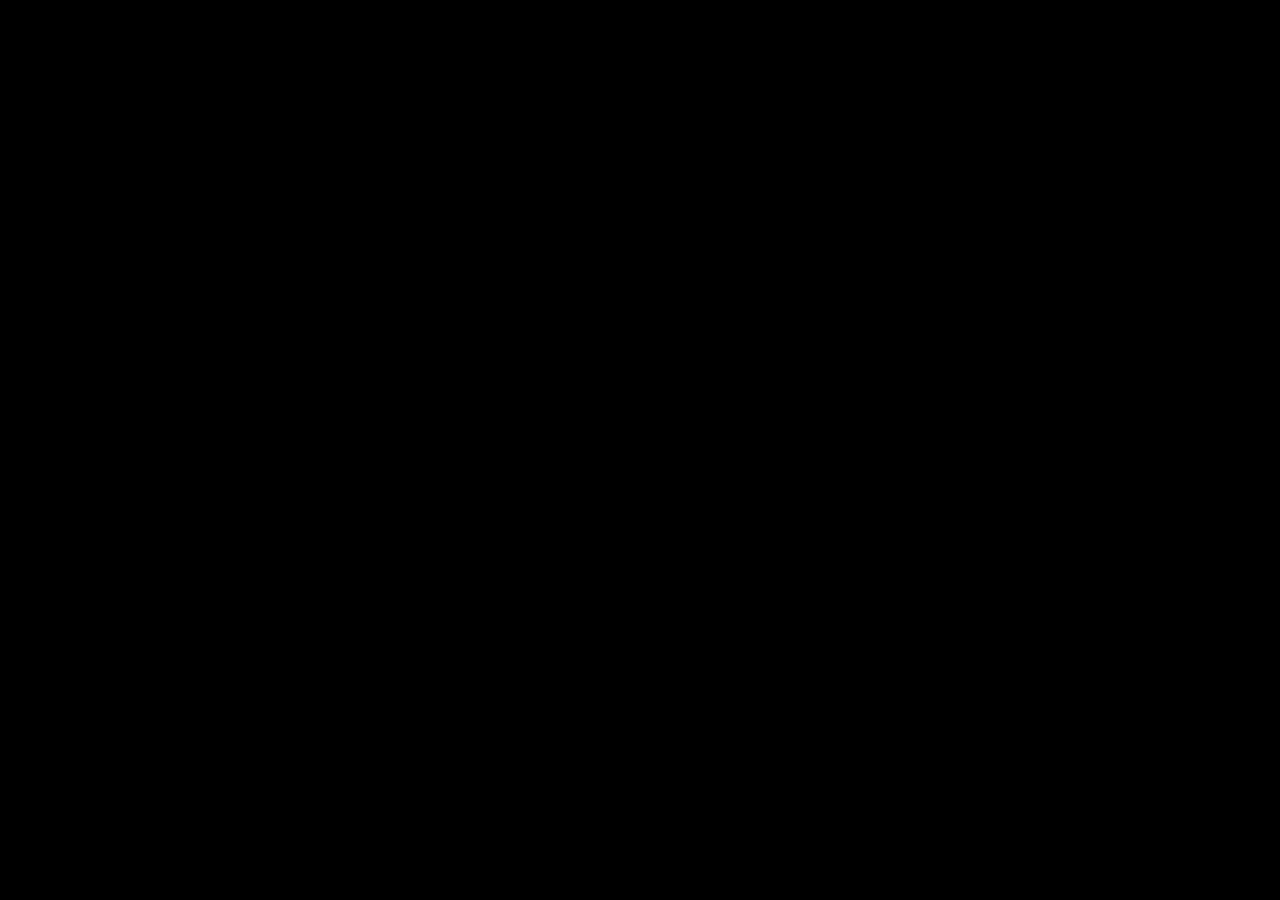
==== RPG/index.html @ 946a0b77 "Add files via upload" ====
<!DOCTYPE html>
<html lang="en">
	<head>
		<meta charset="utf-8">
		<meta name="viewport" content="width=device-width, user-scalable=no, initial-scale=1.0">
		<title>RPG</title>
		<style>
html, body, #canvas {
	margin: 0;
	padding: 0;
	border: 0;
}

body {
	color: white;
	background-color: black;
	overflow: hidden;
	touch-action: none;
}

#canvas {
	display: block;
}

#canvas:focus {
	outline: none;
}

#status, #status-splash, #status-progress {
	position: absolute;
	left: 0;
	right: 0;
}

#status, #status-splash {
	top: 0;
	bottom: 0;
}

#status {
	background-color: #242424;
	display: flex;
	flex-direction: column;
	justify-content: center;
	align-items: center;
	visibility: hidden;
}

#status-splash {
	max-height: 100%;
	max-width: 100%;
	margin: auto;
}

#status-splash.show-image--false {
	display: none;
}

#status-splash.fullsize--true {
	height: 100%;
	width: 100%;
	object-fit: contain;
}

#status-splash.use-filter--false {
	image-rendering: pixelated;
}

#status-progress, #status-notice {
	display: none;
}

#status-progress {
	bottom: 10%;
	width: 50%;
	margin: 0 auto;
}

#status-notice {
	background-color: #5b3943;
	border-radius: 0.5rem;
	border: 1px solid #9b3943;
	color: #e0e0e0;
	font-family: 'Noto Sans', 'Droid Sans', Arial, sans-serif;
	line-height: 1.3;
	margin: 0 2rem;
	overflow: hidden;
	padding: 1rem;
	text-align: center;
	z-index: 1;
}
		</style>
		<link id="-gd-engine-icon" rel="icon" type="image/png" href="index.icon.png" />
<link rel="apple-touch-icon" href="index.apple-touch-icon.png"/>

	</head>
	<body>
		<canvas id="canvas">
			Your browser does not support the canvas tag.
		</canvas>

		<noscript>
			Your browser does not support JavaScript.
		</noscript>

		<div id="status">
			<img id="status-splash" class="show-image--true fullsize--true use-filter--true" src="index.png" alt="">
			<progress id="status-progress"></progress>
			<div id="status-notice"></div>
		</div>

		<script src="index.js"></script>
		<script>
const GODOT_CONFIG = {"args":[],"canvasResizePolicy":2,"ensureCrossOriginIsolationHeaders":true,"executable":"index","experimentalVK":false,"fileSizes":{"index.pck":250688,"index.wasm":52126319},"focusCanvas":true,"gdextensionLibs":[]};
const GODOT_THREADS_ENABLED = false;
const engine = new Engine(GODOT_CONFIG);

(function () {
	const statusOverlay = document.getElementById('status');
	const statusProgress = document.getElementById('status-progress');
	const statusNotice = document.getElementById('status-notice');

	let initializing = true;
	let statusMode = '';

	function setStatusMode(mode) {
		if (statusMode === mode || !initializing) {
			return;
		}
		if (mode === 'hidden') {
			statusOverlay.remove();
			initializing = false;
			return;
		}
		statusOverlay.style.visibility = 'visible';
		statusProgress.style.display = mode === 'progress' ? 'block' : 'none';
		statusNotice.style.display = mode === 'notice' ? 'block' : 'none';
		statusMode = mode;
	}

	function setStatusNotice(text) {
		while (statusNotice.lastChild) {
			statusNotice.removeChild(statusNotice.lastChild);
		}
		const lines = text.split('\n');
		lines.forEach((line) => {
			statusNotice.appendChild(document.createTextNode(line));
			statusNotice.appendChild(document.createElement('br'));
		});
	}

	function displayFailureNotice(err) {
		console.error(err);
		if (err instanceof Error) {
			setStatusNotice(err.message);
		} else if (typeof err === 'string') {
			setStatusNotice(err);
		} else {
			setStatusNotice('An unknown error occurred.');
		}
		setStatusMode('notice');
		initializing = false;
	}

	const missing = Engine.getMissingFeatures({
		threads: GODOT_THREADS_ENABLED,
	});

	if (missing.length !== 0) {
		if (GODOT_CONFIG['serviceWorker'] && GODOT_CONFIG['ensureCrossOriginIsolationHeaders'] && 'serviceWorker' in navigator) {
			let serviceWorkerRegistrationPromise;
			try {
				serviceWorkerRegistrationPromise = navigator.serviceWorker.getRegistration();
			} catch (err) {
				serviceWorkerRegistrationPromise = Promise.reject(new Error('Service worker registration failed.'));
			}
			// There's a chance that installing the service worker would fix the issue
			Promise.race([
				serviceWorkerRegistrationPromise.then((registration) => {
					if (registration != null) {
						return Promise.reject(new Error('Service worker already exists.'));
					}
					return registration;
				}).then(() => engine.installServiceWorker()),
				// For some reason, `getRegistration()` can stall
				new Promise((resolve) => {
					setTimeout(() => resolve(), 2000);
				}),
			]).then(() => {
				// Reload if there was no error.
				window.location.reload();
			}).catch((err) => {
				console.error('Error while registering service worker:', err);
			});
		} else {
			// Display the message as usual
			const missingMsg = 'Error\nThe following features required to run Godot projects on the Web are missing:\n';
			displayFailureNotice(missingMsg + missing.join('\n'));
		}
	} else {
		setStatusMode('progress');
		engine.startGame({
			'onProgress': function (current, total) {
				if (current > 0 && total > 0) {
					statusProgress.value = current;
					statusProgress.max = total;
				} else {
					statusProgress.removeAttribute('value');
					statusProgress.removeAttribute('max');
				}
			},
		}).then(() => {
			setStatusMode('hidden');
		}, displayFailureNotice);
	}
}());
		</script>
	</body>
</html>
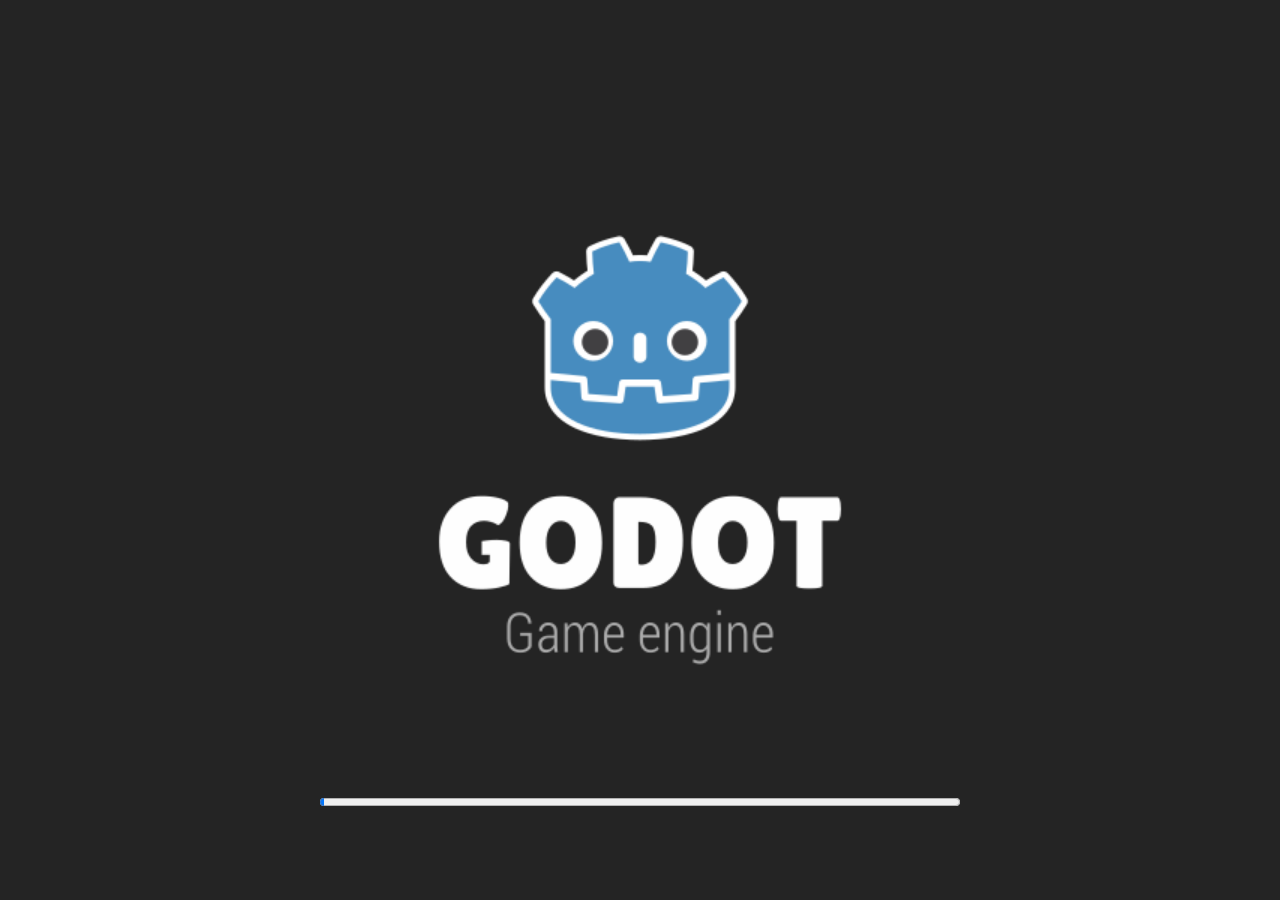
==== commit 0e3dab17: "Final release export of Godot web build" ====
--- a/RPG/index.html
+++ b/RPG/index.html
@@ -111,7 +111,7 @@
 
 		<script src="index.js"></script>
 		<script>
-const GODOT_CONFIG = {"args":[],"canvasResizePolicy":2,"ensureCrossOriginIsolationHeaders":true,"executable":"index","experimentalVK":false,"fileSizes":{"index.pck":250688,"index.wasm":52126319},"focusCanvas":true,"gdextensionLibs":[]};
+const GODOT_CONFIG = {"args":[],"canvasResizePolicy":2,"ensureCrossOriginIsolationHeaders":true,"executable":"index","experimentalVK":false,"fileSizes":{"index.pck":274848,"index.wasm":43699190},"focusCanvas":true,"gdextensionLibs":[]};
 const GODOT_THREADS_ENABLED = false;
 const engine = new Engine(GODOT_CONFIG);
 
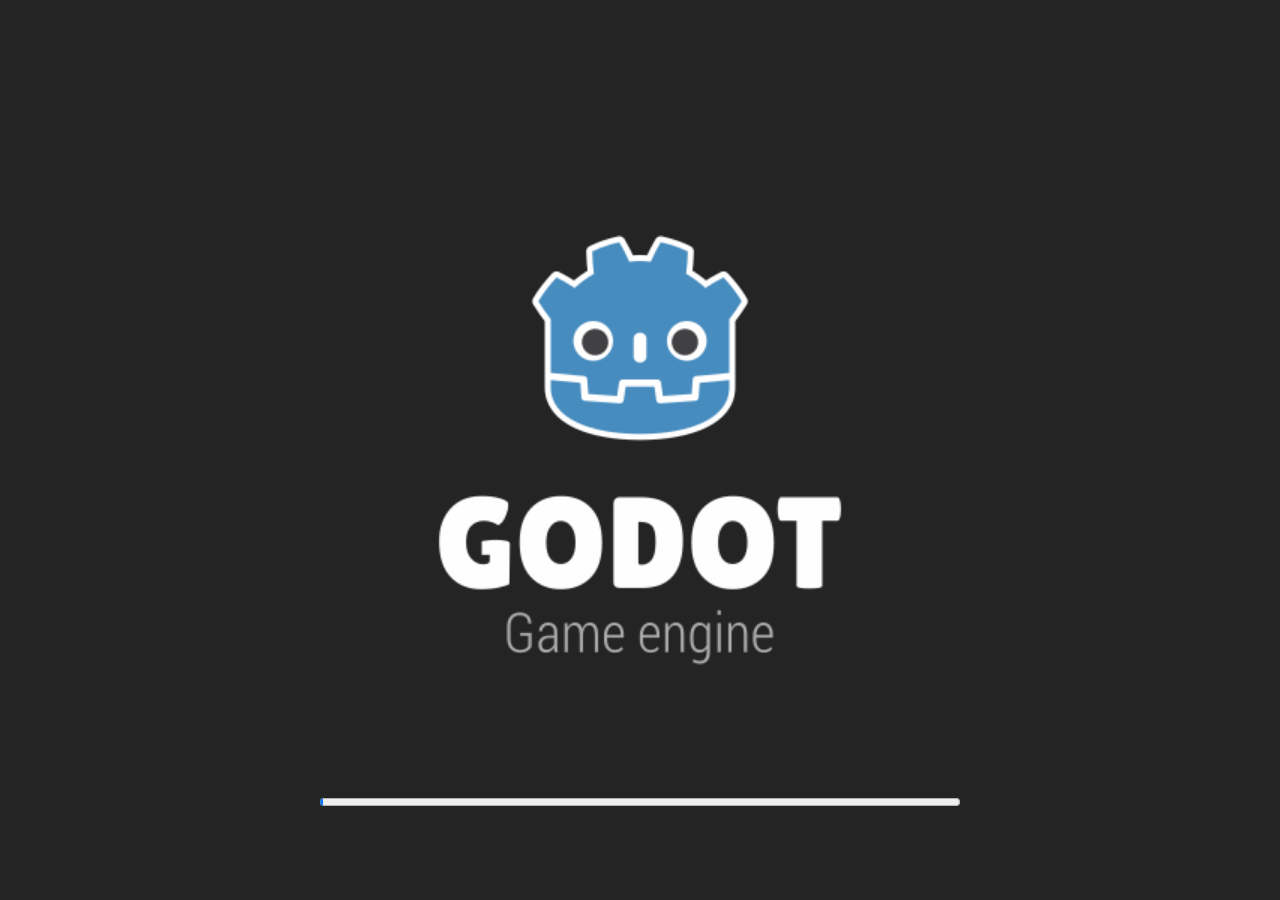
==== commit 293c4d49: "d" ====
--- a/RPG/index.html
+++ b/RPG/index.html
@@ -111,7 +111,7 @@
 
 		<script src="index.js"></script>
 		<script>
-const GODOT_CONFIG = {"args":[],"canvasResizePolicy":2,"ensureCrossOriginIsolationHeaders":true,"executable":"index","experimentalVK":false,"fileSizes":{"index.pck":274848,"index.wasm":43699190},"focusCanvas":true,"gdextensionLibs":[]};
+const GODOT_CONFIG = {"args":[],"canvasResizePolicy":2,"ensureCrossOriginIsolationHeaders":true,"executable":"index","experimentalVK":false,"fileSizes":{"index.pck":250688,"index.wasm":43699190},"focusCanvas":true,"gdextensionLibs":[]};
 const GODOT_THREADS_ENABLED = false;
 const engine = new Engine(GODOT_CONFIG);
 
